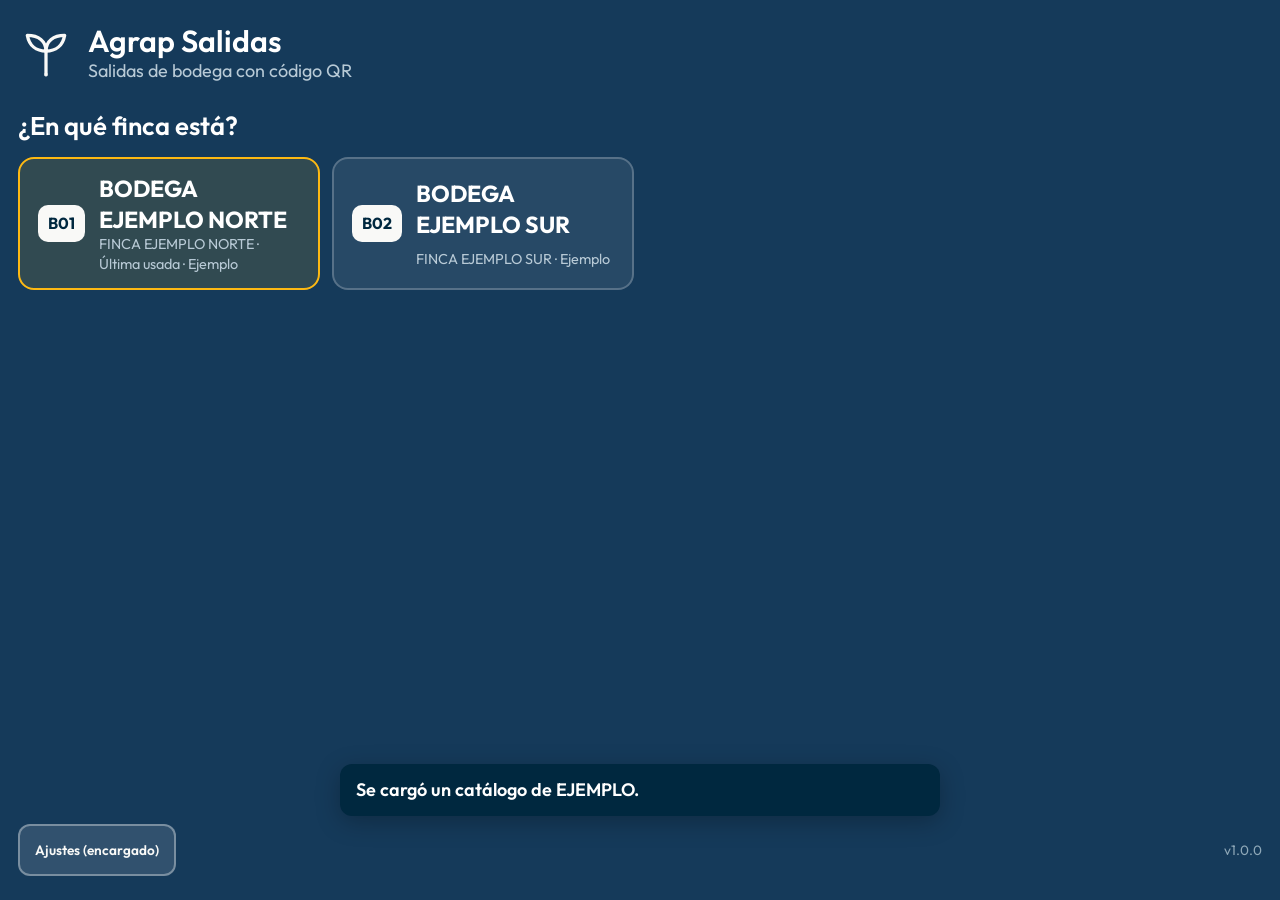
==== index.html @ 30c8b743 "Agrap Salidas v1.0.0: PWA de salidas de bodega con QR Lobby por finca, escaneo continuo con jsQR, te" ====
<!doctype html>
<html lang="es">
<head>
  <meta charset="utf-8">
  <meta name="viewport" content="width=device-width, initial-scale=1, viewport-fit=cover">
  <title>Agrap Salidas</title>
  <meta name="description" content="Registro de salidas de insumos de bodega con códigos QR.">
  <meta name="theme-color" content="#00283f">
  <meta name="apple-mobile-web-app-capable" content="yes">
  <meta name="mobile-web-app-capable" content="yes">
  <meta name="apple-mobile-web-app-status-bar-style" content="black-translucent">
  <meta name="apple-mobile-web-app-title" content="Agrap Salidas">
  <link rel="manifest" href="manifest.json">
  <link rel="icon" href="iconos/icono-192.png" type="image/png">
  <link rel="apple-touch-icon" href="iconos/apple-touch-icon.png">
  <link rel="stylesheet" href="css/app.css">
  <link rel="stylesheet" href="css/impresion.css" media="print">
</head>
<body data-modo="finca">
  <!-- Lobby: lo primero que se ve. Se escoge la finca y pasa directo al escáner. -->
  <div id="lobby" class="lobby" hidden>
    <div class="lobby-marca">
      <img src="iconos/simbolo-crema.svg" alt="" width="56" height="56">
      <div>
        <h1>Agrap Salidas</h1>
        <p>Salidas de bodega con código QR</p>
      </div>
    </div>
    <h2 class="lobby-pregunta">¿En qué finca está?</h2>
    <div id="lobbyFincas" class="lobby-fincas"></div>
    <div class="lobby-pie">
      <button type="button" id="lobbyAjustes" class="btn btn-claro">Ajustes (encargado)</button>
      <span class="version-app"></span>
    </div>
  </div>

  <header class="cabecera">
    <button type="button" id="btnCambiarFinca" class="cabecera-bodega" title="Cambiar de finca">
      <span id="bodegaActiva">—</span>
      <small id="bodegaFinca"></small>
    </button>
    <button type="button" id="pendientes" class="indicador" hidden></button>
    <span class="version version-app"></span>
  </header>
  <div id="bandaPendientes" class="banda-pendientes" hidden></div>

  <main>
    <section class="pantalla" data-pantalla="escanear" hidden></section>
    <section class="pantalla" data-pantalla="registros" hidden></section>
    <section class="pantalla" data-pantalla="ajustes" hidden></section>
  </main>

  <nav class="pestanas pestanas-3" aria-label="Secciones">
    <button type="button" class="pestana" data-ir="escanear"><span aria-hidden="true">▣</span>Escanear</button>
    <button type="button" class="pestana" data-ir="registros"><span aria-hidden="true">☰</span>Registros</button>
    <button type="button" class="pestana" data-ir="ajustes"><span aria-hidden="true">⚙</span>Ajustes</button>
  </nav>

  <noscript>Esta app necesita JavaScript.</noscript>
  <script type="module" src="js/app.js"></script>
</body>
</html>
---- css/app.css ----
/* Agrap Salidas — formato visual de AGRAP: azul profundo sobre crema, Outfit local.
   Alto contraste para bodega, tipografía grande, sin animaciones decorativas. */

@font-face { font-family: 'Outfit'; font-weight: 400; font-display: swap; src: url('../fuentes/outfit-400.woff2') format('woff2'); }
@font-face { font-family: 'Outfit'; font-weight: 600; font-display: swap; src: url('../fuentes/outfit-600.woff2') format('woff2'); }
@font-face { font-family: 'Outfit'; font-weight: 700; font-display: swap; src: url('../fuentes/outfit-700.woff2') format('woff2'); }

:root {
  --azul: #003b5c;
  --azul-vivo: #00507d;
  --azul-profundo: #00283f;
  --azul-lobby: #153a5a;
  --crema: #f9f9f7;
  --blanco: #ffffff;
  --tinta: #10202b;
  --gris: #5b6770;
  --linea: #d9dcd6;
  --verde: #007a33;
  --verde-fondo: #e3f3e9;
  --amarillo: #fdb913;
  --amarillo-fondo: #fff4d6;
  --rojo: #d92d20;
  --rojo-fondo: #fde8e6;
  --radio: 16px;
  --sombra: 0 1px 2px rgba(0, 40, 63, .06), 0 4px 16px rgba(0, 40, 63, .06);
  --seguro-abajo: env(safe-area-inset-bottom, 0px);
  --seguro-arriba: env(safe-area-inset-top, 0px);
  color-scheme: light;
}

* { box-sizing: border-box; }
html { -webkit-text-size-adjust: 100%; }
body {
  margin: 0; background: var(--crema); color: var(--tinta);
  font-family: 'Outfit', -apple-system, system-ui, sans-serif; font-size: 18px; line-height: 1.35;
  padding-bottom: calc(76px + var(--seguro-abajo));
  -webkit-tap-highlight-color: transparent;
}
h1, h2, h3, h4 { font-weight: 600; margin: 0 0 .5em; line-height: 1.15; }
h2 { font-size: 1.3rem; color: var(--azul); }
h3 { font-size: 1.05rem; }
h4 { font-size: .95rem; color: var(--gris); margin-top: 1em; }
button, input, select { font: inherit; color: inherit; }
[hidden] { display: none !important; }
small { color: var(--gris); }

/* ---------- Botones ---------- */
.btn {
  display: inline-flex; align-items: center; justify-content: center; gap: .4em;
  min-height: 52px; padding: .6em 1.1em; border-radius: 12px; border: 2px solid transparent;
  font-weight: 600; cursor: pointer; touch-action: manipulation; text-align: center;
}
.btn:disabled { opacity: .45; cursor: not-allowed; }
.btn.primario { background: var(--azul); color: var(--blanco); }
.btn.primario:active { background: var(--azul-profundo); }
.btn.secundario { background: var(--blanco); color: var(--azul); border-color: var(--azul); }
.btn.oscuro { background: var(--azul-profundo); color: var(--blanco); }
.btn.peligro { background: var(--rojo); color: var(--blanco); }
.btn.btn-claro { background: rgba(255,255,255,.12); color: var(--crema); border-color: rgba(255,255,255,.35); }
.btn.mini { min-height: 40px; padding: .3em .7em; font-size: .9rem; background: var(--blanco); border-color: var(--linea); color: var(--azul); }
.btn-grande { min-height: 64px; font-size: 1.1rem; }
.btn:focus-visible, .tecla:focus-visible, .lobby-finca:focus-visible { outline: 3px solid var(--amarillo); outline-offset: 2px; }

/* ---------- Cabecera ---------- */
.cabecera {
  position: sticky; top: 0; z-index: 20; display: flex; align-items: center; gap: 10px;
  background: var(--azul-profundo); color: var(--blanco);
  padding: calc(8px + var(--seguro-arriba)) 12px 8px;
}
.cabecera-bodega {
  flex: 1; min-width: 0; text-align: left; background: none; border: 0; color: inherit; padding: 4px 0; cursor: pointer;
  display: flex; flex-direction: column;
}
.cabecera-bodega #bodegaActiva { font-size: 1.35rem; font-weight: 700; white-space: nowrap; overflow: hidden; text-overflow: ellipsis; }
.cabecera-bodega #bodegaActiva::after { content: ' ▾'; font-weight: 400; opacity: .7; }
.cabecera-bodega small { color: #b8cad6; font-size: .8rem; }
.indicador {
  background: var(--amarillo); color: var(--azul-profundo); border: 0; border-radius: 999px;
  padding: 6px 12px; font-weight: 700; font-size: .9rem; cursor: pointer; white-space: nowrap;
}
.indicador.alerta-dias { background: var(--rojo); color: var(--blanco); }
.version { font-size: .75rem; color: #8fa8b8; }
.banda-pendientes { background: var(--rojo); color: var(--blanco); padding: 10px 14px; font-weight: 600; font-size: .95rem; }

/* ---------- Pestañas ---------- */
.pestanas {
  position: fixed; left: 0; right: 0; bottom: 0; z-index: 20; display: grid; grid-template-columns: repeat(4, 1fr);
  background: var(--blanco); border-top: 1px solid var(--linea); padding-bottom: var(--seguro-abajo);
}
.pestana {
  min-height: 68px; border: 0; background: none; color: var(--gris); font-size: .82rem; font-weight: 600;
  display: flex; flex-direction: column; align-items: center; justify-content: center; gap: 2px; cursor: pointer;
}
.pestana span { font-size: 1.45rem; line-height: 1; }
.pestana.activa { color: var(--azul); box-shadow: inset 0 3px 0 var(--azul); }

main { max-width: 980px; margin: 0 auto; }
.pantalla { padding: 12px; }
body[data-pantalla="escanear"] .pantalla[data-pantalla="escanear"] { padding: 0; }

/* ---------- Lobby ---------- */
body.en-lobby { overflow: hidden; }
.lobby {
  position: fixed; inset: 0; z-index: 50; overflow-y: auto; background: var(--azul-lobby); color: var(--crema);
  padding: calc(24px + var(--seguro-arriba)) 18px calc(24px + var(--seguro-abajo));
  display: flex; flex-direction: column;
}
.lobby-marca { display: flex; align-items: center; gap: 14px; margin-bottom: 28px; }
.lobby-marca h1 { font-size: 1.9rem; margin: 0; color: var(--blanco); }
.lobby-marca p { margin: 0; color: #b8cad6; }
.lobby-pregunta { color: var(--blanco); font-size: 1.6rem; margin-bottom: 16px; }
.lobby-fincas { display: grid; grid-template-columns: repeat(auto-fill, minmax(260px, 1fr)); gap: 12px; }
.lobby-finca {
  display: grid; grid-template-columns: auto 1fr; grid-template-rows: auto auto; column-gap: 14px; align-items: center;
  min-height: 92px; padding: 14px 18px; border-radius: var(--radio); text-align: left; cursor: pointer;
  background: rgba(255,255,255,.08); border: 2px solid rgba(255,255,255,.22); color: var(--blanco);
}
.lobby-finca:active { background: rgba(255,255,255,.18); }
.lobby-finca.actual { border-color: var(--amarillo); background: rgba(253,185,19,.12); }
.lobby-codigo { grid-row: span 2; font-size: 1rem; font-weight: 700; background: var(--crema); color: var(--azul-profundo); border-radius: 10px; padding: 8px 10px; }
.lobby-nombre { font-size: 1.45rem; font-weight: 700; }
.lobby-sub { font-size: .9rem; color: #b8cad6; }
.lobby-vacio { color: #b8cad6; }
.lobby-pie { margin-top: auto; padding-top: 28px; display: flex; align-items: center; justify-content: space-between; color: #8fa8b8; font-size: .85rem; }

/* ---------- Escanear ---------- */
.camara { position: relative; background: #000; height: 38vh; min-height: 220px; max-height: 420px; overflow: hidden; }
.camara video { width: 100%; height: 100%; object-fit: cover; display: block; }
.guia { position: absolute; inset: 14% 22%; border: 3px solid rgba(253,185,19,.9); border-radius: 14px; pointer-events: none; }
.btn-iniciar { position: absolute; left: 50%; top: 50%; transform: translate(-50%, -50%); min-height: 72px; font-size: 1.25rem; padding: 0 28px; }
.camara-estado { position: absolute; left: 0; right: 0; bottom: 10px; text-align: center; color: var(--blanco); font-weight: 600; }

.franja-destino {
  position: sticky; top: calc(58px + var(--seguro-arriba)); z-index: 10;
  background: var(--amarillo-fondo); border-bottom: 3px solid var(--amarillo); padding: 10px 14px;
}
.franja-destino.con-despacho { background: var(--azul); color: var(--blanco); border-bottom-color: var(--azul-profundo); }
.franja-id { font-weight: 700; font-size: 1.05rem; color: var(--amarillo); }
.franja-datos { display: grid; grid-template-columns: 1fr 1fr 1.4fr; gap: 10px; font-size: 1.15rem; font-weight: 600; }
.franja-datos span { display: flex; flex-direction: column; min-width: 0; overflow-wrap: anywhere; }
.franja-datos small { color: #b8cad6; font-size: .72rem; font-weight: 400; text-transform: uppercase; letter-spacing: .04em; }
.franja-vacia { font-size: 1.2rem; font-weight: 700; color: var(--azul-profundo); }

.mensaje-lectura { margin: 10px 12px 0; padding: 12px 14px; border-radius: 12px; font-size: 1.1rem; font-weight: 600; background: var(--blanco); border: 2px solid var(--linea); min-height: 52px; }
.mensaje-lectura.ok { background: var(--verde-fondo); border-color: var(--verde); color: #004d20; }
.mensaje-lectura.error { background: var(--rojo-fondo); border-color: var(--rojo); color: #8a1a12; font-size: 1.2rem; }
.mensaje-lectura.aviso { background: var(--amarillo-fondo); border-color: var(--amarillo); }

.ultimo { margin: 10px 12px 0; padding: 12px 14px; background: var(--blanco); border-radius: var(--radio); box-shadow: var(--sombra); }
.ultimo:empty { display: none; }
.ultimo-nombre { font-size: 1.45rem; font-weight: 700; color: var(--azul-profundo); }
.ultimo-cant { font-size: 2rem; font-weight: 700; color: var(--azul); }
.ultimo-vacio { font-size: 1.2rem; font-weight: 600; color: var(--gris); }

.acumulado-caja { margin: 10px 12px 0; padding: 12px 14px; background: var(--blanco); border-radius: var(--radio); box-shadow: var(--sombra); }
.acumulado-caja h3 { color: var(--gris); font-size: .9rem; text-transform: uppercase; letter-spacing: .05em; }
.tabla-acumulado td { font-size: 1.05rem; }
.tabla-acumulado td.num:nth-child(2) { font-weight: 700; font-size: 1.2rem; }

.acciones-escaneo { display: grid; grid-template-columns: 1fr 1.3fr 1fr; gap: 8px; padding: 12px; }

/* Teclado de cantidad: pantalla completa */
.capa-cantidad {
  position: fixed; inset: 0; z-index: 60; background: var(--crema); display: flex; flex-direction: column;
  padding: calc(12px + var(--seguro-arriba)) 14px calc(12px + var(--seguro-abajo)); overflow-y: auto;
}
.cantidad-producto { display: flex; gap: 14px; align-items: center; background: var(--azul); color: var(--blanco); border-radius: var(--radio); padding: 16px; }
.cantidad-foto { width: 96px; height: 96px; object-fit: cover; border-radius: 12px; background: var(--blanco); flex: none; }
.cantidad-nombre { font-size: 1.9rem; font-weight: 700; line-height: 1.1; }
.cantidad-unidad { font-size: 1.35rem; color: var(--amarillo); font-weight: 600; margin-top: 4px; }
.cantidad-codigo { font-size: .9rem; color: #b8cad6; margin-top: 4px; }
.cantidad-fila { display: flex; align-items: baseline; gap: 12px; margin: 14px 0; }
.cantidad-visor {
  flex: 1; text-align: right; font-size: 3.4rem; font-weight: 700; background: var(--blanco); border: 3px solid var(--azul);
  border-radius: var(--radio); padding: 4px 18px; min-height: 84px; font-variant-numeric: tabular-nums; overflow: hidden;
}
.cantidad-visor.sacudir { border-color: var(--rojo); background: var(--rojo-fondo); }
.cantidad-und { font-size: 1.5rem; font-weight: 700; color: var(--azul); min-width: 60px; }

.teclado { display: grid; grid-template-columns: repeat(3, 1fr); gap: 10px; flex: 1; max-height: 560px; }
.tecla {
  min-height: 72px; border-radius: 14px; border: 2px solid var(--linea); background: var(--blanco); color: var(--tinta);
  font-size: 2rem; font-weight: 700; cursor: pointer; touch-action: manipulation; user-select: none;
}
.tecla:active { background: #e8edf1; }
.tecla-borrar { font-size: 1.2rem; color: var(--azul); }
.tecla-cancelar { font-size: 1.2rem; background: var(--rojo-fondo); color: #8a1a12; border-color: var(--rojo); }
.tecla-ok { grid-column: span 2; font-size: 1.5rem; background: var(--verde); color: var(--blanco); border-color: var(--verde); }

/* ---------- Tarjetas, tablas, formularios ---------- */
.tarjeta { background: var(--blanco); border-radius: var(--radio); box-shadow: var(--sombra); padding: 16px; margin-bottom: 14px; }
.tabla { width: 100%; border-collapse: collapse; font-size: .95rem; }
.tabla th { text-align: left; font-weight: 600; color: var(--gris); font-size: .8rem; text-transform: uppercase; letter-spacing: .03em; border-bottom: 2px solid var(--linea); padding: 6px; }
.tabla td { border-bottom: 1px solid var(--linea); padding: 8px 6px; vertical-align: top; }
.tabla .num { text-align: right; font-variant-numeric: tabular-nums; white-space: nowrap; }
.tabla tr.inactivo td { color: #9aa3a9; text-decoration: line-through; }
.tabla tr.inactivo td.acciones-celda { text-decoration: none; }
.acciones-celda { white-space: nowrap; text-align: right; }
.acciones-celda .btn + .btn { margin-left: 4px; }
.tabla-scroll { overflow-x: auto; max-height: 60vh; overflow-y: auto; -webkit-overflow-scrolling: touch; }
.tabla-scroll.corta { max-height: 30vh; }
.vacio { color: var(--gris); }
.nota { color: var(--gris); font-size: .9rem; }
.fila-botones { display: flex; flex-wrap: wrap; gap: 8px; margin: 10px 0; }
.fila-botones .btn-grande { flex: 1 1 220px; }
.fila-campos { display: flex; flex-wrap: wrap; gap: 10px; }
.fila-campos > .campo { flex: 1 1 200px; }
.campo { display: flex; flex-direction: column; gap: 4px; margin: 8px 0; }
.campo > span { font-size: .85rem; color: var(--gris); font-weight: 600; }
.campo input:not([type=checkbox]), .campo select {
  min-height: 52px; border: 2px solid var(--linea); border-radius: 10px; padding: 8px 12px; background: var(--blanco); width: 100%;
}
.campo input:focus, .campo select:focus { border-color: var(--azul); outline: none; }
.campo input[readonly] { background: #f0f1ee; color: var(--gris); }
.campo.check { flex-direction: row; align-items: center; gap: 10px; }
.campo.check input { width: 26px; height: 26px; accent-color: var(--azul); }
.campo.check > span { font-size: 1rem; color: var(--tinta); font-weight: 400; }
.segmentos { display: flex; gap: 6px; margin: 10px 0; }
.segmento { flex: 1; min-height: 48px; border: 2px solid var(--azul); background: var(--blanco); color: var(--azul); border-radius: 10px; font-weight: 600; cursor: pointer; }
.segmento.activo { background: var(--azul); color: var(--blanco); }
.alerta { border-radius: 12px; padding: 12px 14px; margin-bottom: 12px; }
.alerta-aviso { background: var(--amarillo-fondo); border: 2px solid var(--amarillo); }
.alerta-info { background: #e5eff6; border: 2px solid var(--azul-vivo); }
.alerta-error { background: var(--rojo-fondo); border: 2px solid var(--rojo); margin: 12px; }
.resumen { padding-left: 1.2em; }
.pendientes-texto { font-weight: 600; color: var(--rojo); }
.pendientes-texto.ok { color: var(--verde); }
.fecha-larga { text-transform: capitalize; font-weight: 600; color: var(--azul); }
details.reexportar { margin-top: 10px; border-top: 1px solid var(--linea); padding-top: 10px; }
details summary { cursor: pointer; font-weight: 600; color: var(--azul); min-height: 40px; display: flex; align-items: center; }

.despacho { border: 2px solid var(--linea); border-radius: 12px; padding: 10px 12px; margin-bottom: 8px; }
.despacho summary { display: block; list-style: none; }
.despacho summary::-webkit-details-marker { display: none; }
.despacho-cab { display: flex; justify-content: space-between; align-items: center; gap: 8px; font-size: 1.1rem; }
.despacho-sub { color: var(--gris); font-size: .9rem; }
.etiqueta { display: inline-block; border-radius: 999px; padding: 2px 10px; font-size: .8rem; font-weight: 700; margin-left: 6px; }
.etiqueta.exportado { background: #dce8f1; color: var(--azul); }
.etiqueta.pendiente { background: var(--amarillo-fondo); color: #7a5600; border: 1px solid var(--amarillo); }
.etiqueta.parcial { background: var(--amarillo-fondo); color: #7a5600; }
.etiqueta.abierto { background: var(--verde-fondo); color: var(--verde); }
.etiqueta.vacio { background: #eceeea; color: var(--gris); }

/* ---------- Diálogos y avisos ---------- */
.capa { position: fixed; inset: 0; z-index: 80; background: rgba(0, 25, 40, .55); display: flex; align-items: center; justify-content: center; padding: 16px; }
.dialogo { background: var(--blanco); border-radius: 20px; padding: 20px; width: 100%; max-width: 560px; max-height: 90vh; overflow-y: auto; box-shadow: 0 10px 40px rgba(0,0,0,.25); }
.dialogo h2 { font-size: 1.4rem; }
.dialogo-texto { font-size: 1.1rem; }
.dialogo-botones { display: flex; gap: 10px; margin-top: 16px; }
.dialogo-botones .btn { flex: 1; min-height: 60px; font-size: 1.1rem; }
.dialogo-pin { max-width: 420px; }
.pin-puntos { text-align: center; font-size: 2.2rem; letter-spacing: .3em; margin: 6px 0 14px; min-height: 52px; color: var(--azul); }
.dialogo-pin .teclado { max-height: none; }
.confirmar-deshacer { background: var(--rojo-fondo); border-radius: 12px; padding: 12px; margin: 8px 0; }
.error-form { color: var(--rojo); font-weight: 600; }
.toast {
  position: fixed; left: 12px; right: 12px; bottom: calc(84px + var(--seguro-abajo)); z-index: 90; max-width: 600px; margin: 0 auto;
  background: var(--azul-profundo); color: var(--blanco); padding: 14px 16px; border-radius: 12px; font-weight: 600; box-shadow: 0 6px 24px rgba(0,0,0,.25);
}
.toast.ok { background: var(--verde); }
.toast.error { background: var(--rojo); }
.toast.aviso { background: var(--amarillo); color: var(--azul-profundo); }

/* ---------- Vista previa del libro en pantalla ---------- */
.vista-libro { display: flex; flex-direction: column; align-items: center; gap: 16px; overflow-x: auto; padding-bottom: 20px; }
.vista-libro .hoja { box-shadow: var(--sombra); background: var(--blanco); transform-origin: top center; }
@media (max-width: 820px) { .vista-libro .hoja { zoom: .42; } }

@media (min-width: 700px) {
  .camara { height: 42vh; }
  .franja-datos { font-size: 1.35rem; }
}

/* ---------- Hojas del libro (medidas físicas; iguales en pantalla e impresión) ---------- */
.hoja {
  width: 210mm; height: 297mm; padding: 10mm 10mm 8mm; overflow: hidden; display: flex; flex-direction: column;
  background: #fff; color: #000; font-family: 'Outfit', sans-serif;
}
.hoja-cab { display: flex; align-items: center; justify-content: space-between; gap: 6mm; height: 14mm; border-bottom: .6mm solid #000; flex: none; }
.hoja-bodega { font-size: 15pt; font-weight: 700; }
.hoja-seccion { font-size: 10pt; overflow: hidden; max-height: 12mm; font-weight: 600; text-align: center; flex: 1; }
.hoja-app { font-size: 8pt; color: #555; }
.hoja-pie { display: none; }
.rejilla { display: grid; grid-template-columns: repeat(3, 1fr); grid-auto-rows: auto; margin-top: 4mm; }
.rejilla > .celda, .rejilla > .celda-vacia { height: 49mm; }
.cat-titulo { grid-column: 1 / -1; height: 9mm; display: flex; align-items: flex-end; padding: 0 1mm 1mm; font-size: 12pt; font-weight: 700; border-bottom: .4mm solid #000; }
.celda {
  display: flex; flex-direction: column; align-items: center; justify-content: flex-start; text-align: center;
  padding: 3mm 3mm 2mm; border: .25mm dashed #b5b5b5; margin: -.125mm; overflow: hidden;
}
.qr svg { width: 30mm; height: 30mm; display: block; }
.celda-nombre { font-size: 10pt; font-weight: 700; line-height: 1.12; margin-top: 1.5mm; max-height: 2.3em; overflow: hidden; }
.celda-linea { font-size: 9pt; line-height: 1.15; }
.celda-linea.fuerte { font-weight: 600; }
.qr-texto { font-family: ui-monospace, Menlo, monospace; font-size: 7pt; color: #555; margin-top: auto; }
.comandos { display: grid; grid-template-rows: 1fr 1fr; flex: 1; }
.comando { display: flex; flex-direction: column; align-items: center; justify-content: center; border-bottom: .3mm dashed #b5b5b5; }
.comando:last-child { border-bottom: 0; }
.qr-grande svg { width: 85mm; height: 85mm; display: block; }
.comando-titulo { font-size: 26pt; font-weight: 700; margin-top: 3mm; }
.comando-desc { font-size: 12pt; }

/* ---------- Revisión antes de exportar ---------- */
.dialogo-revision { max-width: 760px; }
.revision-resumen { font-weight: 700; color: var(--azul); }
.revision-despacho { border: 2px solid var(--linea); border-radius: 12px; padding: 8px 10px; margin-bottom: 10px; }
.revision-cab { color: var(--gris); font-size: .9rem; margin-bottom: 4px; }
.revision-cab strong { color: var(--azul); }
.revision-linea { display: grid; grid-template-columns: 1fr auto auto; gap: 8px; align-items: center; padding: 8px 0; border-top: 1px solid var(--linea); }
.revision-linea:first-of-type { border-top: 0; }
.revision-prod div { font-weight: 600; }
.revision-edit { display: flex; align-items: center; gap: 6px; }
.revision-cant { width: 110px; min-height: 52px; font-size: 1.3rem; font-weight: 700; text-align: right; border: 2px solid var(--linea); border-radius: 10px; padding: 4px 10px; }
.revision-cant:focus { border-color: var(--azul); outline: none; }
.revision-cant.invalida { border-color: var(--rojo); background: var(--rojo-fondo); }
.revision-und { min-width: 38px; color: var(--gris); font-weight: 600; }
.revision-linea.editada .revision-cant { border-color: var(--amarillo); background: var(--amarillo-fondo); }
.revision-linea.quitada .revision-prod { text-decoration: line-through; color: #9aa3a9; }
.revision-linea.quitada .quitar { background: var(--amarillo-fondo); }
.revision-linea.exportada { opacity: .6; }
@media (max-width: 520px) {
  .revision-linea { grid-template-columns: 1fr auto; }
  .revision-linea .quitar { grid-column: 2; }
}
.tarjeta-nuevos { border: 3px solid var(--azul); }
.marcas-bodegas { display: flex; flex-wrap: wrap; gap: 4px 18px; }
.foto-nuevo { width: 96px; height: 96px; object-fit: cover; border-radius: 12px; border: 2px solid var(--linea); }
.pestanas-2 { grid-template-columns: repeat(2, 1fr); }
.cabecera-oficina { cursor: default; }
.cabecera-oficina span { font-size: 1.25rem; font-weight: 700; }
.pestanas-3 { grid-template-columns: repeat(3, 1fr); }
---- css/impresion.css ----
/* Libro de códigos: A4, 3 columnas, QR de 30 mm. Se carga también en pantalla (vista
   previa) desde app.css; aquí van las medidas físicas y lo que se oculta al imprimir. */

@page { size: A4 portrait; margin: 0; }

html, body { background: #fff !important; padding: 0 !important; margin: 0 !important; }
.cabecera, .pestanas, .banda-pendientes, .lobby, .no-imprimir, .toast, .capa,
.pantalla:not([data-pantalla="libro"]) { display: none !important; }
main, .pantalla { padding: 0 !important; max-width: none !important; margin: 0 !important; }
.vista-libro { display: block !important; padding: 0 !important; gap: 0 !important; overflow: visible !important; }
.vista-libro .hoja { zoom: 1 !important; box-shadow: none !important; }
.hoja { break-after: page; page-break-after: always; }
.hoja:last-child { break-after: auto; page-break-after: auto; }
* { -webkit-print-color-adjust: exact; print-color-adjust: exact; }
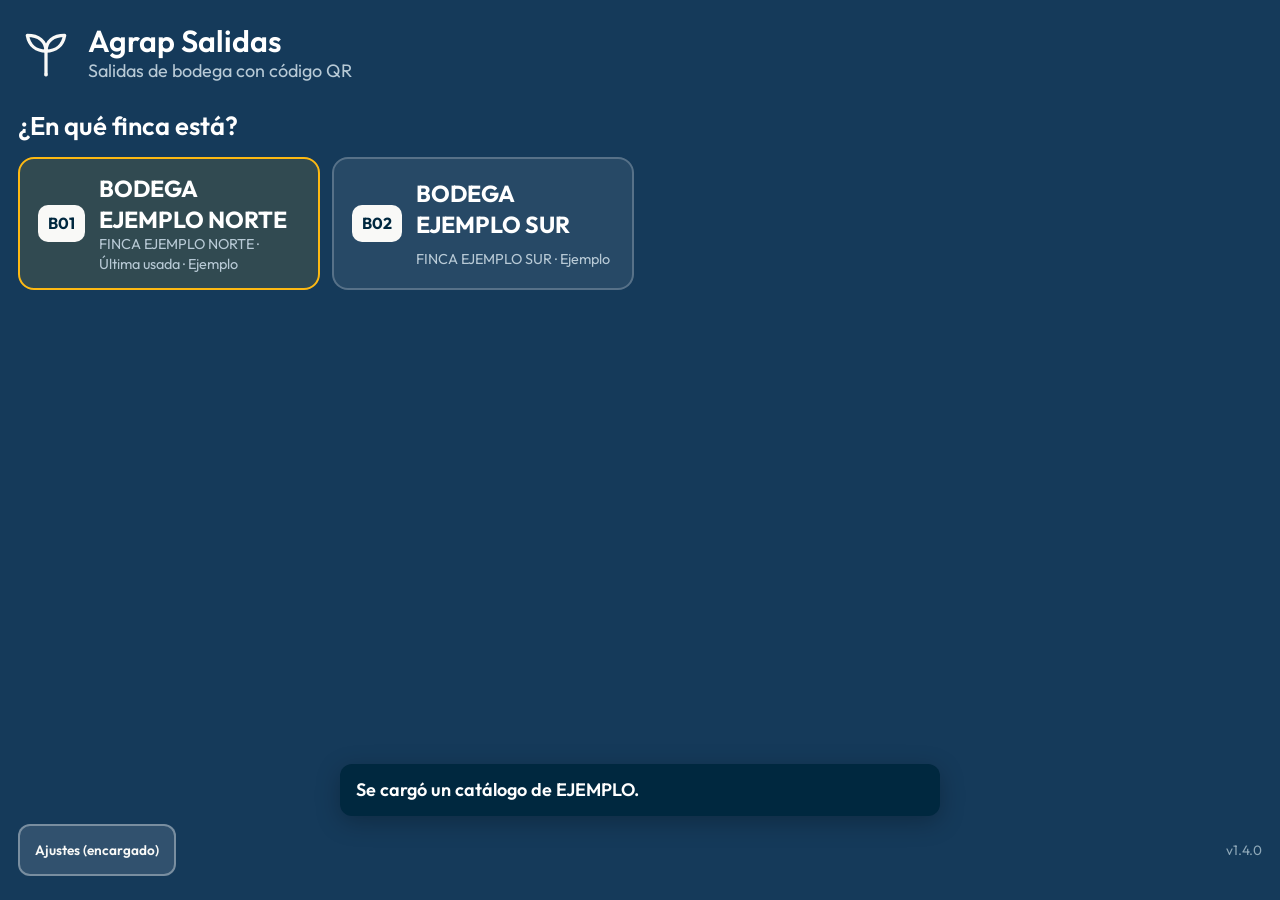
==== commit 35f29464: "v1.4.0: Android y usuarios de oficina a prueba Android - Botón atrás: cierra el diálogo o el teclado" ====
--- a/index.html
+++ b/index.html
@@ -30,6 +30,7 @@
     <div id="lobbyFincas" class="lobby-fincas"></div>
     <div class="lobby-pie">
       <button type="button" id="lobbyAjustes" class="btn btn-claro">Ajustes (encargado)</button>
+      <button type="button" id="lobbyInstalar" class="btn btn-claro" hidden>⊕ Instalar en este teléfono</button>
       <span class="version-app"></span>
     </div>
   </div>
--- a/css/app.css
+++ b/css/app.css
@@ -121,7 +121,12 @@
 .lobby-nombre { font-size: 1.45rem; font-weight: 700; }
 .lobby-sub { font-size: .9rem; color: #b8cad6; }
 .lobby-vacio { color: #b8cad6; }
-.lobby-pie { margin-top: auto; padding-top: 28px; display: flex; align-items: center; justify-content: space-between; color: #8fa8b8; font-size: .85rem; }
+.lobby-ingreso { display: flex; flex-direction: column; gap: 12px; max-width: 420px; }
+.lobby-input { min-height: 60px; font-size: 1.35rem; border-radius: var(--radio); border: 2px solid rgba(255,255,255,.35); background: rgba(255,255,255,.95); color: var(--azul-profundo); padding: 8px 16px; }
+.lobby-input:focus { outline: 3px solid var(--amarillo); outline-offset: 1px; }
+.lobby-error { color: #ffb4a8; font-weight: 600; min-height: 1.3em; margin: 0; }
+.lobby-salir { grid-column: 1 / -1; justify-self: start; margin-top: 6px; }
+.lobby-pie { margin-top: auto; padding-top: 28px; display: flex; flex-wrap: wrap; gap: 10px; align-items: center; justify-content: space-between; color: #8fa8b8; font-size: .85rem; }
 
 /* ---------- Escanear ---------- */
 .camara { position: relative; background: #000; height: 38vh; min-height: 220px; max-height: 420px; overflow: hidden; }
@@ -329,3 +334,25 @@
 .cabecera-oficina { cursor: default; }
 .cabecera-oficina span { font-size: 1.25rem; font-weight: 700; }
 .pestanas-3 { grid-template-columns: repeat(3, 1fr); }
+
+/* ---------- ¿Quién recibe? ---------- */
+.franja-recibe { display: flex; align-items: center; justify-content: space-between; gap: 10px; margin-top: 6px; padding-top: 6px; border-top: 1px solid rgba(255,255,255,.2); font-size: 1.15rem; font-weight: 700; }
+.franja-recibe span { display: flex; flex-direction: column; }
+.franja-recibe small { color: #b8cad6; font-size: .72rem; font-weight: 400; text-transform: uppercase; letter-spacing: .04em; }
+.btn-cambiar { background: rgba(255,255,255,.15) !important; color: #fff !important; border-color: rgba(255,255,255,.4) !important; }
+.dialogo-persona { max-width: 600px; }
+.persona-sub { color: var(--gris); margin: -4px 0 10px; }
+.persona-input { width: 100%; min-height: 64px; font-size: 1.6rem; font-weight: 600; border: 3px solid var(--azul); border-radius: 14px; padding: 8px 16px; }
+.persona-input:focus { outline: none; border-color: var(--azul-vivo); }
+.persona-nota { color: var(--gris); font-size: .95rem; min-height: 1.3em; margin: 8px 0; }
+.persona-sugerencias { display: flex; flex-direction: column; gap: 8px; max-height: 46vh; overflow-y: auto; }
+.persona-opcion { display: flex; justify-content: space-between; align-items: center; gap: 10px; min-height: 64px; padding: 10px 16px; border-radius: 14px; border: 2px solid var(--linea); background: var(--blanco); font-size: 1.35rem; font-weight: 700; color: var(--azul-profundo); text-align: left; cursor: pointer; touch-action: manipulation; }
+.persona-opcion:active { background: #e8edf1; }
+.persona-opcion small { font-size: .85rem; font-weight: 400; color: var(--gris); white-space: nowrap; }
+.persona-opcion.persona-nueva { border-style: dashed; border-color: var(--azul); color: var(--azul); }
+.persona-opcion.persona-misma { background: var(--azul); color: #fff; border-color: var(--azul); }
+.persona-opcion.persona-misma small { color: #b8cad6; }
+.ultimo-recibe { font-size: 1.2rem; font-weight: 600; color: var(--verde); }
+/* En el iPhone el teclado tapa la mitad de abajo: el diálogo del nombre va arriba. */
+.capa:has(.dialogo-persona) { align-items: flex-start; padding-top: calc(10px + var(--seguro-arriba)); }
+.dialogo-persona .persona-sugerencias { max-height: 34vh; }
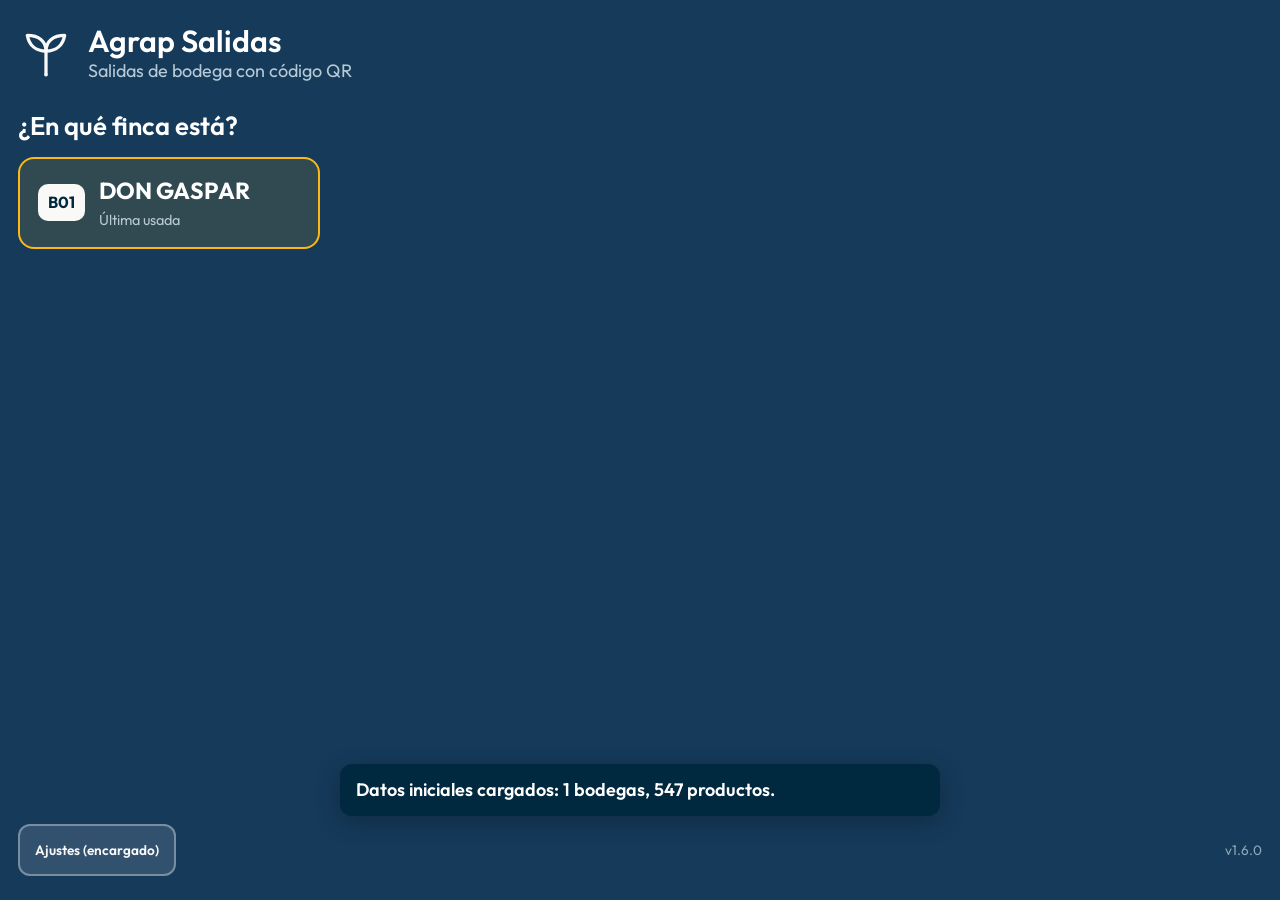
==== commit 7ae4e3de: "v1.6.0: jornada con carné QR, horas reales por persona - Carné por empleado (EMP-código de nómina); " ====
--- a/index.html
+++ b/index.html
@@ -47,12 +47,14 @@
 
   <main>
     <section class="pantalla" data-pantalla="escanear" hidden></section>
+    <section class="pantalla" data-pantalla="jornada" hidden></section>
     <section class="pantalla" data-pantalla="registros" hidden></section>
     <section class="pantalla" data-pantalla="ajustes" hidden></section>
   </main>
 
-  <nav class="pestanas pestanas-3" aria-label="Secciones">
+  <nav class="pestanas pestanas-4" aria-label="Secciones">
     <button type="button" class="pestana" data-ir="escanear"><span aria-hidden="true">▣</span>Escanear</button>
+    <button type="button" class="pestana" data-ir="jornada"><span aria-hidden="true">◷</span>Jornada</button>
     <button type="button" class="pestana" data-ir="registros"><span aria-hidden="true">☰</span>Registros</button>
     <button type="button" class="pestana" data-ir="ajustes"><span aria-hidden="true">⚙</span>Ajustes</button>
   </nav>
--- a/css/app.css
+++ b/css/app.css
@@ -334,6 +334,8 @@
 .cabecera-oficina { cursor: default; }
 .cabecera-oficina span { font-size: 1.25rem; font-weight: 700; }
 .pestanas-3 { grid-template-columns: repeat(3, 1fr); }
+.pestanas-4 { grid-template-columns: repeat(4, 1fr); }
+.pestana[hidden] { display: none; }
 
 /* ---------- ¿Quién recibe? ---------- */
 .franja-recibe { display: flex; align-items: center; justify-content: space-between; gap: 10px; margin-top: 6px; padding-top: 6px; border-top: 1px solid rgba(255,255,255,.2); font-size: 1.15rem; font-weight: 700; }
@@ -356,3 +358,18 @@
 /* En el iPhone el teclado tapa la mitad de abajo: el diálogo del nombre va arriba. */
 .capa:has(.dialogo-persona) { align-items: flex-start; padding-top: calc(10px + var(--seguro-arriba)); }
 .dialogo-persona .persona-sugerencias { max-height: 34vh; }
+
+/* ---------- Jornada ---------- */
+.kpis { display: grid; grid-template-columns: repeat(auto-fit, minmax(150px, 1fr)); gap: 10px; margin-bottom: 10px; }
+.kpi { background: var(--blanco); border-radius: var(--radio); box-shadow: var(--sombra); padding: 14px 16px; border-left: 5px solid var(--azul); }
+.kpi-valor { font-size: 2.1rem; font-weight: 700; color: var(--azul-profundo); line-height: 1.1; font-variant-numeric: tabular-nums; }
+.kpi-rotulo { font-size: .9rem; color: var(--gris); }
+.kpi.kpi-alerta { border-left-color: #c0392b; background: #fdecea; }
+.kpi.kpi-alerta .kpi-valor { color: #a5281b; }
+.tarjeta-alerta { border: 2px solid #e2a19a; background: #fff7f6; }
+td.desvio { color: #a5281b; font-weight: 700; }
+small.sub { display: block; color: var(--gris); font-weight: 400; font-size: .85rem; }
+.tabla-jornada td { vertical-align: top; }
+.dialogo-numero { max-width: 460px; }
+.dialogo-numero .cantidad-fila { margin: 6px 0 12px; }
+.celda-carne .celda-nombre { font-size: 9pt; max-height: none; }
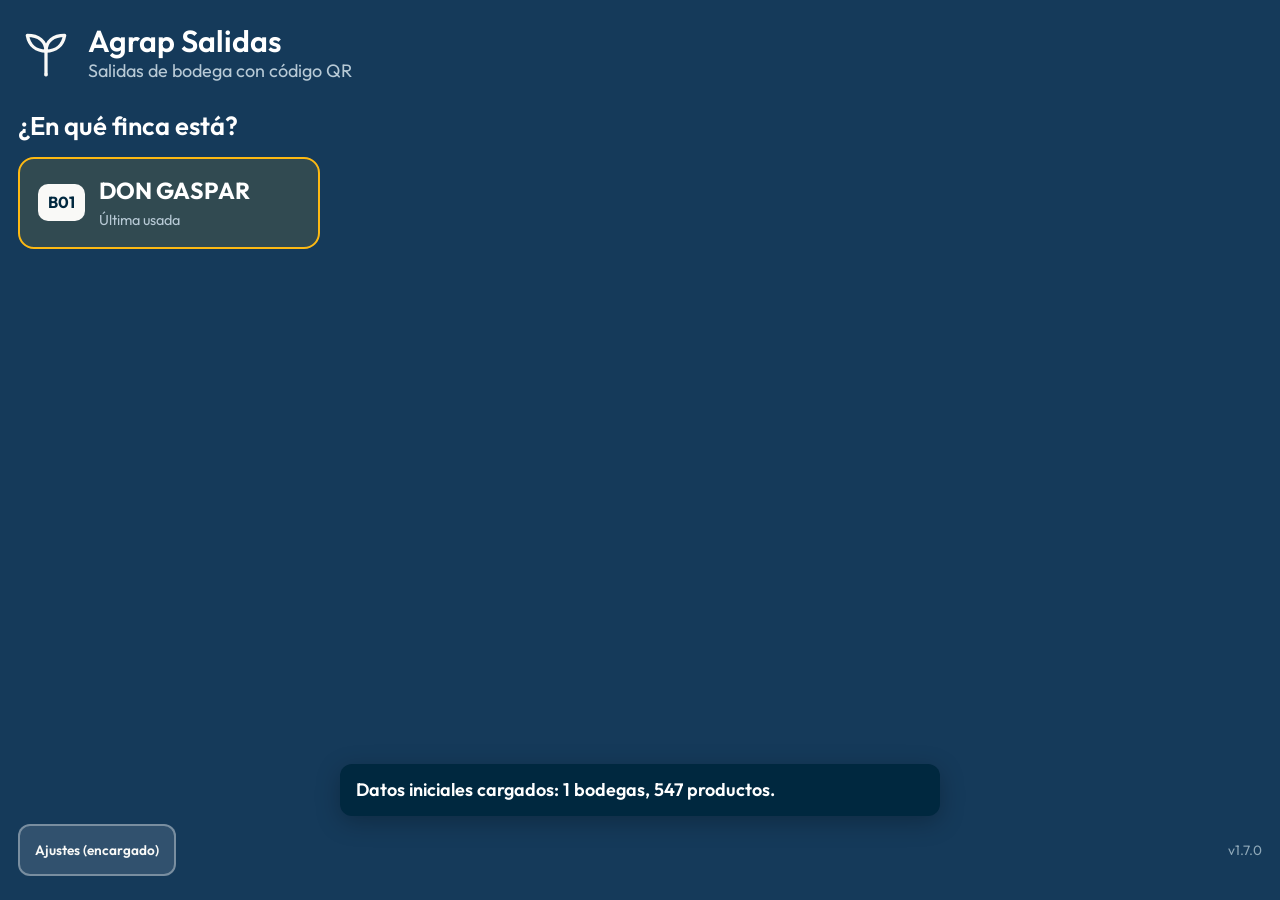
==== commit 158873e3: "v1.7.0: RDT de nómina, carnés en blanco e ingreso de personal con fotos - Descargable de jornada = R" ====
--- a/index.html
+++ b/index.html
@@ -60,6 +60,7 @@
   </nav>
 
   <noscript>Esta app necesita JavaScript.</noscript>
+  <script src="lib/jszip.min.js" defer></script>
   <script type="module" src="js/app.js"></script>
 </body>
 </html>
--- a/css/app.css
+++ b/css/app.css
@@ -373,3 +373,14 @@
 .dialogo-numero { max-width: 460px; }
 .dialogo-numero .cantidad-fila { margin: 6px 0 12px; }
 .celda-carne .celda-nombre { font-size: 9pt; max-height: none; }
+.lotes-rejilla { display: grid; grid-template-columns: repeat(auto-fill, minmax(64px, 1fr)); gap: 8px; margin: 8px 0; }
+.lote-boton { min-height: 64px; font-size: 1.5rem; font-weight: 700; border-radius: 14px; border: 2px solid var(--linea); background: var(--blanco); color: var(--azul-profundo); }
+.lote-boton[aria-pressed="true"] { background: var(--azul); border-color: var(--azul); color: #fff; }
+.ingreso-fotos { display: grid; grid-template-columns: 1fr 1fr; gap: 8px; }
+.ingreso-fotos img, .ingreso-foto-grande { width: 100%; border-radius: 10px; border: 1px solid var(--linea); }
+.ingresos-lista { display: flex; flex-wrap: wrap; gap: 10px; margin-bottom: 12px; }
+.ingreso { display: flex; align-items: center; gap: 10px; background: var(--blanco); border-radius: 12px; padding: 8px 12px 8px 8px; border: 1px solid var(--linea); }
+.ingreso img { width: 56px; height: 56px; object-fit: cover; border-radius: 8px; }
+.ingreso-oficina { display: grid; grid-template-columns: minmax(0, 1fr) minmax(0, 1fr) minmax(260px, 1.2fr); gap: 14px; align-items: start; padding: 12px 0; border-top: 1px solid var(--linea); }
+@media (max-width: 760px) { .ingreso-oficina { grid-template-columns: 1fr 1fr; } .ingreso-oficina form { grid-column: 1 / -1; } }
+.carne-blanco .celda-nombre { color: #999; font-weight: 400; }
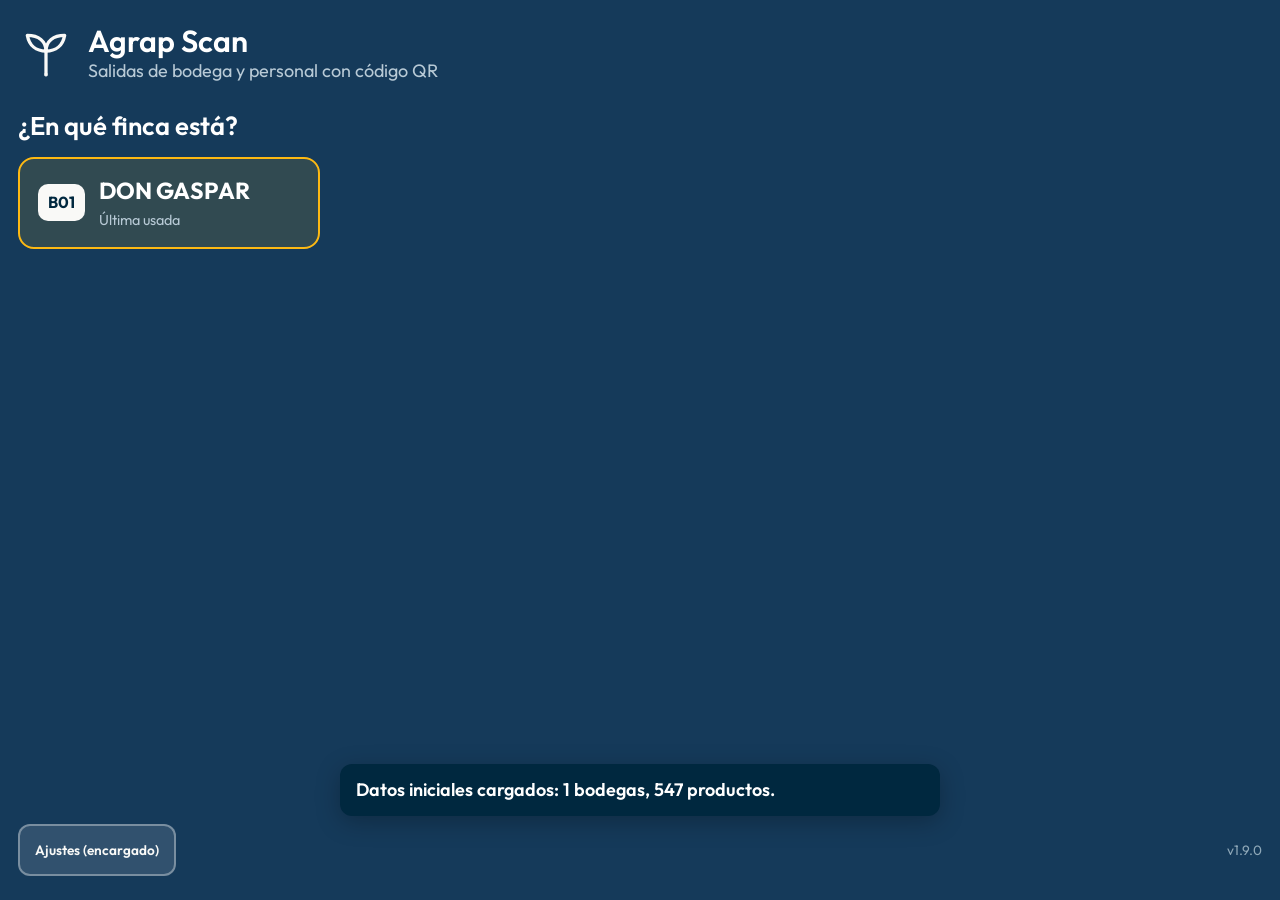
==== commit cae2191b: "v1.9.0: la app se llama Agrap Scan - Nombre visible en título, inicio, oficina, guía de instalación," ====
--- a/index.html
+++ b/index.html
@@ -3,13 +3,13 @@
 <head>
   <meta charset="utf-8">
   <meta name="viewport" content="width=device-width, initial-scale=1, viewport-fit=cover">
-  <title>Agrap Salidas</title>
+  <title>Agrap Scan</title>
   <meta name="description" content="Registro de salidas de insumos de bodega con códigos QR.">
   <meta name="theme-color" content="#00283f">
   <meta name="apple-mobile-web-app-capable" content="yes">
   <meta name="mobile-web-app-capable" content="yes">
   <meta name="apple-mobile-web-app-status-bar-style" content="black-translucent">
-  <meta name="apple-mobile-web-app-title" content="Agrap Salidas">
+  <meta name="apple-mobile-web-app-title" content="Agrap Scan">
   <link rel="manifest" href="manifest.json">
   <link rel="icon" href="iconos/icono-192.png" type="image/png">
   <link rel="apple-touch-icon" href="iconos/apple-touch-icon.png">
@@ -22,8 +22,8 @@
     <div class="lobby-marca">
       <img src="iconos/simbolo-crema.svg" alt="" width="56" height="56">
       <div>
-        <h1>Agrap Salidas</h1>
-        <p>Salidas de bodega con código QR</p>
+        <h1>Agrap Scan</h1>
+        <p>Salidas de bodega y personal con código QR</p>
       </div>
     </div>
     <h2 class="lobby-pregunta">¿En qué finca está?</h2>
--- a/css/app.css
+++ b/css/app.css
@@ -1,4 +1,4 @@
-/* Agrap Salidas — formato visual de AGRAP: azul profundo sobre crema, Outfit local.
+/* Agrap Scan — formato visual de AGRAP: azul profundo sobre crema, Outfit local.
    Alto contraste para bodega, tipografía grande, sin animaciones decorativas. */
 
 @font-face { font-family: 'Outfit'; font-weight: 400; font-display: swap; src: url('../fuentes/outfit-400.woff2') format('woff2'); }
@@ -384,3 +384,7 @@
 .ingreso-oficina { display: grid; grid-template-columns: minmax(0, 1fr) minmax(0, 1fr) minmax(260px, 1.2fr); gap: 14px; align-items: start; padding: 12px 0; border-top: 1px solid var(--linea); }
 @media (max-width: 760px) { .ingreso-oficina { grid-template-columns: 1fr 1fr; } .ingreso-oficina form { grid-column: 1 / -1; } }
 .carne-blanco .celda-nombre { color: #999; font-weight: 400; }
+body[data-modo="personal"] .solo-salidas, body[data-modo="personal"] .acumulado-caja,
+body[data-modo="personal"] #pendientes, body[data-modo="personal"] #bandaPendientes { display: none !important; }
+.lobby-modo { grid-template-columns: auto 1fr; min-height: 120px; }
+.lobby-icono { grid-row: span 2; font-size: 2.6rem; line-height: 1; }
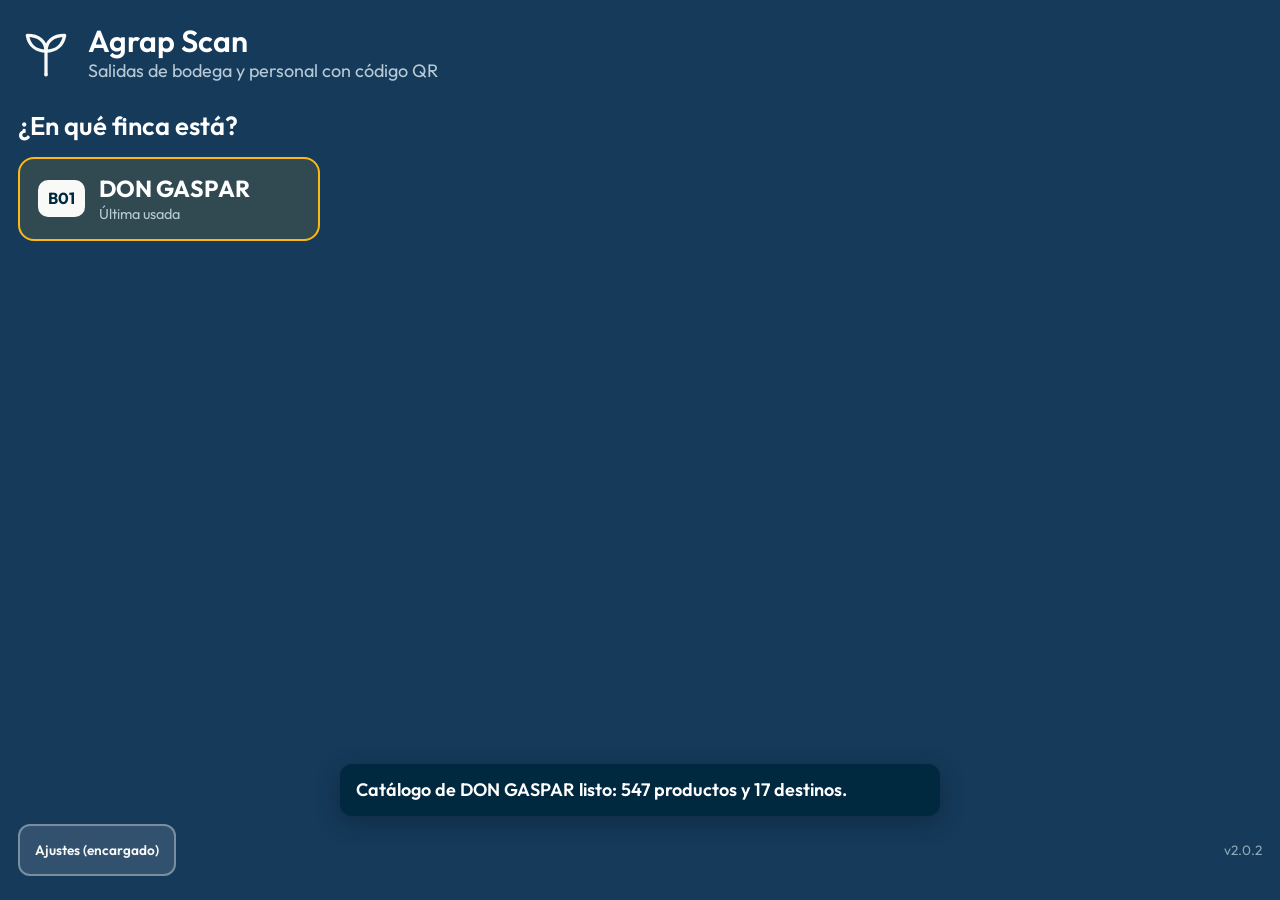
==== commit 4e1eea97: "v2.0.2: botón Atrás para pasar entre Salidas y Personal; libro sin textos montados - Cabecera: botón" ====
--- a/index.html
+++ b/index.html
@@ -36,6 +36,7 @@
   </div>
 
   <header class="cabecera">
+    <button type="button" id="btnAtras" class="btn-atras" aria-label="Atrás: escoger qué registrar">←<span>Atrás</span></button>
     <button type="button" id="btnCambiarFinca" class="cabecera-bodega" title="Cambiar de finca">
       <span id="bodegaActiva">—</span>
       <small id="bodegaFinca"></small>
--- a/css/app.css
+++ b/css/app.css
@@ -388,3 +388,83 @@
 body[data-modo="personal"] #pendientes, body[data-modo="personal"] #bandaPendientes { display: none !important; }
 .lobby-modo { grid-template-columns: auto 1fr; min-height: 120px; }
 .lobby-icono { grid-row: span 2; font-size: 2.6rem; line-height: 1; }
+/* Teléfono: nada más ancho que la pantalla; las tablas anchas se desplazan dentro de su tarjeta. */
+/* clip y no hidden: hidden convierte al body en contenedor de scroll y la cabecera deja de quedar fija. */
+html, body { overflow-x: clip; }
+.tarjeta { max-width: 100%; overflow-x: auto; }
+.capa .dialogo { max-width: min(600px, calc(100vw - 24px)); }
+.lobby-finca.lobby-nueva { border-style: dashed; border-color: var(--amarillo); }
+
+
+/* ================= v2.0.1 · interfaz más compacta para el teléfono ================= */
+:root { --alto-cabecera: 64px; }
+
+/* Cabecera: una línea para la finca y otra para el modo, nunca más alta. */
+.cabecera { padding-top: calc(6px + var(--seguro-arriba)); padding-bottom: 6px; gap: 8px; }
+.cabecera-bodega #bodegaActiva { font-size: 1.2rem; }
+.cabecera-bodega small { white-space: nowrap; overflow: hidden; text-overflow: ellipsis; max-width: 100%; }
+.indicador { padding: 6px 10px; font-size: .85rem; }
+
+/* Franja del despacho: id + lote arriba, la labor grande. */
+.franja-destino { top: var(--alto-cabecera); padding: 8px 14px 10px; }
+.franja-top { display: flex; align-items: center; gap: 8px; flex-wrap: wrap; }
+.franja-id { font-weight: 700; font-size: .95rem; color: var(--amarillo); }
+.franja-chip { background: rgba(255,255,255,.14); border-radius: 999px; padding: 2px 10px; font-size: .9rem; font-weight: 600; }
+.franja-otra { background: var(--amarillo); color: var(--azul-profundo); }
+.franja-labor { font-size: 1.35rem; font-weight: 700; line-height: 1.15; margin-top: 4px; }
+.franja-vacia { font-size: 1.1rem; }
+
+/* Mensaje de lectura y último producto: menos aire. */
+.mensaje-lectura { margin-top: 8px; padding: 10px 12px; font-size: 1rem; min-height: 0; }
+.mensaje-lectura.error { font-size: 1.05rem; }
+.ultimo { margin-top: 8px; padding: 10px 14px; }
+.ultimo-nombre { font-size: 1.25rem; }
+.ultimo-cant { font-size: 1.7rem; line-height: 1.1; }
+.acumulado-caja { margin-top: 8px; padding: 10px 12px; }
+.tabla-acumulado td { font-size: .95rem; padding: 7px 4px; }
+.tabla-acumulado td.num:nth-child(2) { font-size: 1.1rem; }
+.acciones-escaneo { padding: 10px 12px 12px; }
+
+@media (max-width: 600px) {
+  .camara { height: 30vh; min-height: 190px; }
+  .guia { inset: 12% 18%; }
+  .pantalla { padding: 10px; }
+  .tarjeta { padding: 14px; border-radius: 16px; }
+  h2 { font-size: 1.2rem; }
+}
+
+/* Lobby: nombre centrado cuando no hay subtítulo. */
+.lobby-finca { align-content: center; min-height: 84px; }
+.lobby-sub:empty { display: none; }
+.lobby-finca:has(.lobby-sub:empty) .lobby-codigo { grid-row: auto; }
+
+/* Pestañas: la activa con fondo, más fácil de ver con guantes y sol. */
+.pestana { min-height: 64px; }
+.pestana.activa { color: var(--azul); background: #e7eef4; box-shadow: inset 0 3px 0 var(--azul); }
+@media (max-width: 600px) {
+  .kpis { grid-template-columns: 1fr 1fr; gap: 8px; }
+  .kpi { padding: 10px 12px; }
+  .kpi-valor { font-size: 1.7rem; }
+  .kpi-rotulo { font-size: .82rem; }
+}
+
+/* Libro: ningún texto se encoge ni se monta sobre otro. QR de 28 mm (se lee igual) para que
+   quepan nombres de dos líneas y los destinos con finca, lote y labor. */
+.celda { padding: 2mm 2.5mm 1.5mm; }
+.celda > * { flex-shrink: 0; }
+.qr svg { width: 28mm; height: 28mm; }
+.celda-nombre { font-size: 9.5pt; line-height: 1.1; margin-top: 1mm; max-height: 2.2em; }
+.celda-linea { font-size: 8.5pt; line-height: 1.12; }
+.celda-destino .qr svg { width: 25mm; height: 25mm; }
+.celda-destino .celda-nombre { max-height: 1.15em; }
+
+/* Botón Atrás de la cabecera (volver a escoger Salidas o Personal). */
+.btn-atras {
+  flex: none; display: inline-flex; align-items: center; gap: 4px; min-height: 44px; padding: 0 12px 0 10px;
+  border-radius: 12px; border: 2px solid rgba(255,255,255,.35); background: rgba(255,255,255,.1);
+  color: #fff; font-size: 1.25rem; font-weight: 700; cursor: pointer; touch-action: manipulation;
+}
+.btn-atras span { font-size: .9rem; }
+.btn-atras:active { background: rgba(255,255,255,.25); }
+@media (max-width: 380px) { .btn-atras span { display: none; } }
+@media (max-width: 600px) { .cabecera > .version { display: none; } }
